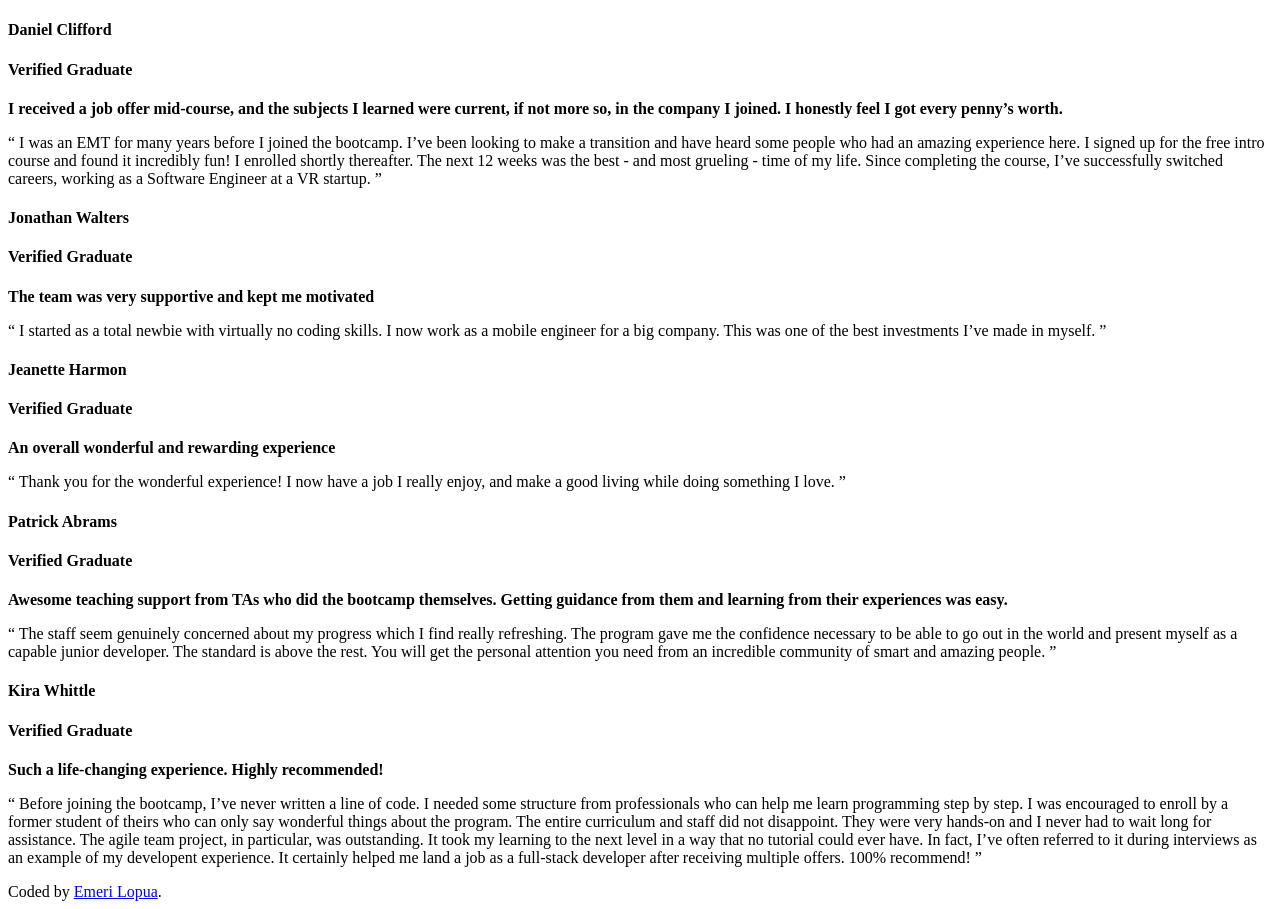
==== testimonials-grid-section-main/index.html @ c03eb368 "Foundational Skeleton" ====
<!DOCTYPE html>
<html lang="en">
<head>
  <meta charset="UTF-8">
  <meta name="viewport" content="width=device-width, initial-scale=1.0"> <!-- displays site properly based on user's device -->
  <link rel="preconnect" href="https://fonts.googleapis.com">
<link rel="preconnect" href="https://fonts.gstatic.com" crossorigin>
<link href="https://fonts.googleapis.com/css2?family=Barlow+Semi+Condensed:ital,wght@0,100;0,200;0,300;0,400;0,500;0,600;0,700;0,800;0,900;1,100;1,200;1,300;1,400;1,500;1,600;1,700;1,800;1,900&display=swap" rel="stylesheet">
  
  <link rel="stylesheet" href="style.css">
  
  <title>Testimonial_Grid_Solution</title>

 
</head>
<body>
  <div class="container">
  <div class="card1">  
    <h4 class="daniel">Daniel Clifford</h4>
    <h4>Verified Graduate</h4>

  <p> <strong>I received a job offer mid-course, and the subjects I learned were current, if not more so, 
  in the company I joined. I honestly feel I got every penny’s worth.</strong></p>

  <p>“ I was an EMT for many years before I joined the bootcamp. I’ve been looking to make a 
  transition and have heard some people who had an amazing experience here. I signed up 
  for the free intro course and found it incredibly fun! I enrolled shortly thereafter. 
  The next 12 weeks was the best - and most grueling - time of my life. Since completing 
  the course, I’ve successfully switched careers, working as a Software Engineer at a VR startup. ”</p>
   </div>

  <div class="card2">

    <h4 class="walter">Jonathan Walters</h4>
    <h4> Verified Graduate</h4>
    <p><strong>The team was very supportive and kept me motivated</strong></p>
    <p>  “ I started as a total newbie with virtually no coding skills. I now work as a mobile engineer 
  for a big company. This was one of the best investments I’ve made in myself. ”</p>
  </div>
  
 
<div class="card3">
  <h4 class="harmon"> Jeanette Harmon</h4>
  <h4> Verified Graduate</h4>
  <p><strong> An overall wonderful and rewarding experience</strong></p>
  <p>  “ Thank you for the wonderful experience! I now have a job I really enjoy, and make a good living 
  while doing something I love. ”</p>
</div>
  
<div class="card4">
  <h4 class="abrams"> Patrick Abrams</h4>
  <h4> Verified Graduate</h4>
  <p><strong>  Awesome teaching support from TAs who did the bootcamp themselves. Getting guidance from them and 
  learning from their experiences was easy.</strong></p>
  <p>  “ The staff seem genuinely concerned about my progress which I find really refreshing. The program 
  gave me the confidence necessary to be able to go out in the world and present myself as a capable 
  junior developer. The standard is above the rest. You will get the personal attention you need from 
  an incredible community of smart and amazing people. ”</p>
</div>


 <div class="card5">
  <h4 class="kira"> Kira Whittle</h4>
  <h4> Verified Graduate</h4>
  <p><strong>Such a life-changing experience. Highly recommended!</strong></p>
  <p> “ Before joining the bootcamp, I’ve never written a line of code. I needed some structure from 
  professionals who can help me learn programming step by step. I was encouraged to enroll by a former 
  student of theirs who can only say wonderful things about the program. The entire curriculum and staff 
  did not disappoint. They were very hands-on and I never had to wait long for assistance. The agile team 
  project, in particular, was outstanding. It took my learning to the next level in a way that no tutorial 
  could ever have. In fact, I’ve often referred to it during interviews as an example of my developent 
  experience. It certainly helped me land a job as a full-stack developer after receiving multiple offers. 
  100% recommend! ”</p>
 </div>
  </div>
  <div class="attribution">
    Coded by <a href="#">Emeri Lopua</a>.
  </div>
</body>
</html>
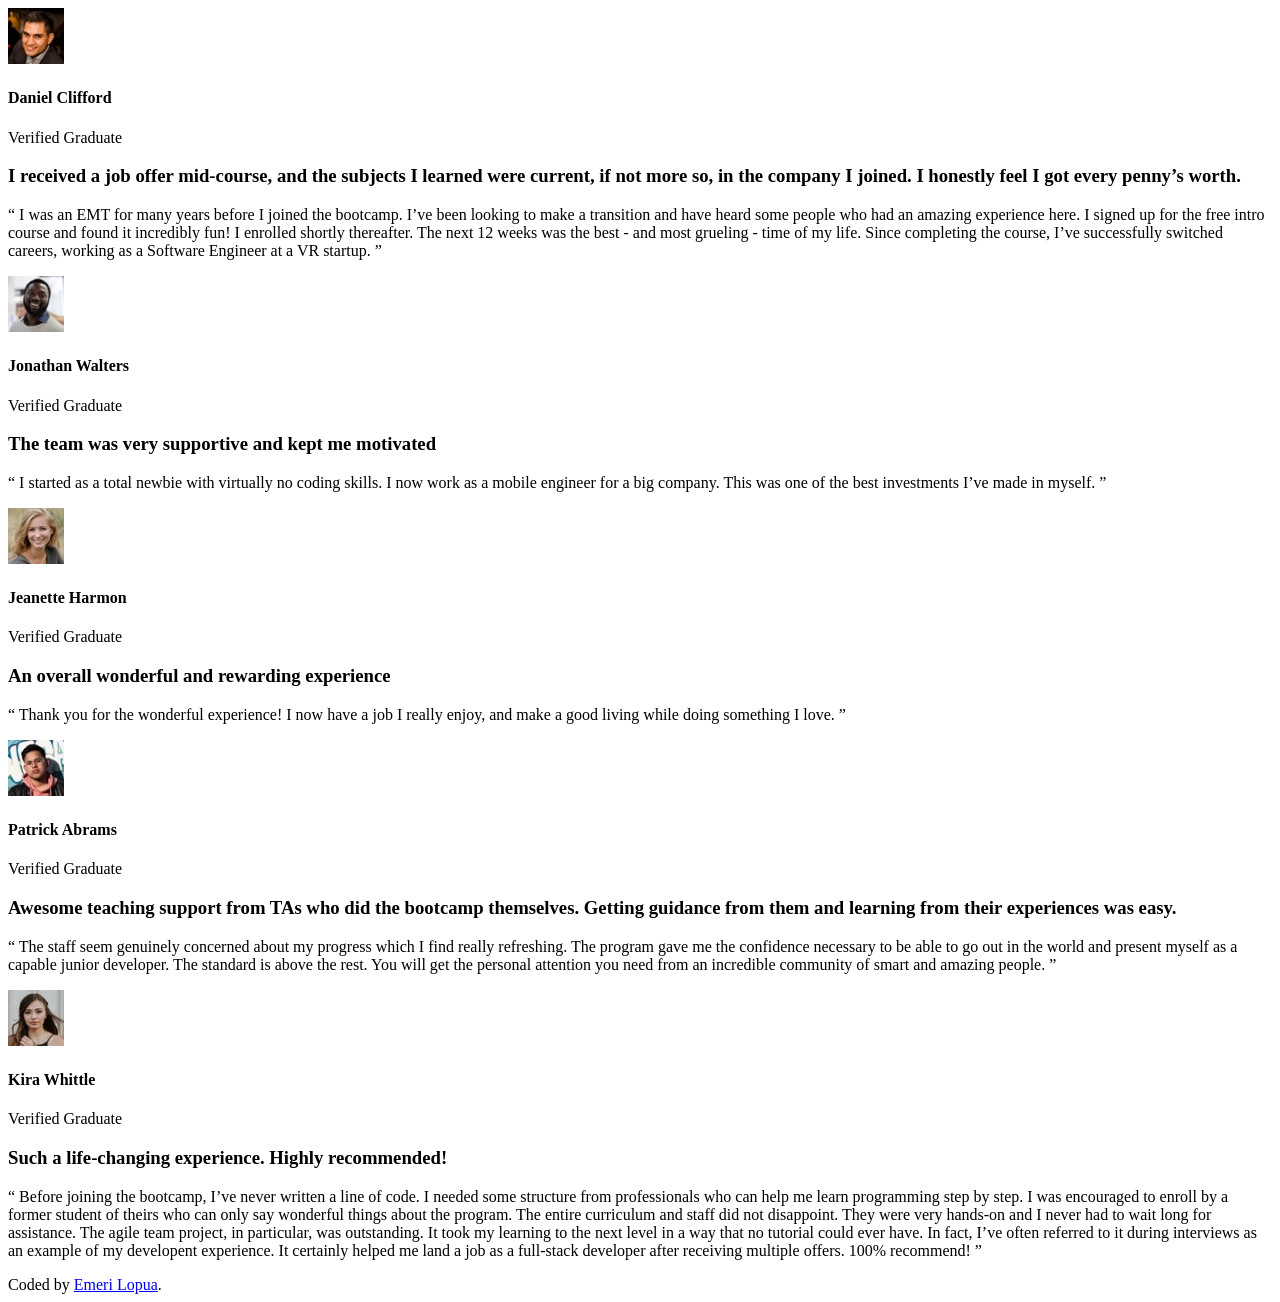
==== commit 86b733e6: "Optimizing my HTML Structure" ====
--- a/testimonials-grid-section-main/index.html
+++ b/testimonials-grid-section-main/index.html
@@ -15,14 +15,17 @@
 </head>
 <body>
   <div class="container">
-  <div class="card1">  
-    <h4 class="daniel">Daniel Clifford</h4>
-    <h4>Verified Graduate</h4>
+  <div class="card1">
+    <div class="profile"> 
+      <img src="images/image-daniel.jpg" alt="Daniel">
+    <h4>Daniel Clifford</h4>
+    <p>Verified Graduate</p>
+  </div>  
 
-  <p> <strong>I received a job offer mid-course, and the subjects I learned were current, if not more so, 
-  in the company I joined. I honestly feel I got every penny’s worth.</strong></p>
+  <h3 class="title">I received a job offer mid-course, and the subjects I learned were current, if not more so, 
+  in the company I joined. I honestly feel I got every penny’s worth.</h3>
 
-  <p>“ I was an EMT for many years before I joined the bootcamp. I’ve been looking to make a 
+  <p class="quote">“ I was an EMT for many years before I joined the bootcamp. I’ve been looking to make a 
   transition and have heard some people who had an amazing experience here. I signed up 
   for the free intro course and found it incredibly fun! I enrolled shortly thereafter. 
   The next 12 weeks was the best - and most grueling - time of my life. Since completing 
@@ -30,29 +33,41 @@
    </div>
 
   <div class="card2">
+    <div class="profile">
+      <img src="images/image-jonathan.jpg" alt="Jonathan">
+    <h4>Jonathan Walters</h4>
+    <p> Verified Graduate</p>
+    </div>
 
-    <h4 class="walter">Jonathan Walters</h4>
-    <h4> Verified Graduate</h4>
-    <p><strong>The team was very supportive and kept me motivated</strong></p>
-    <p>  “ I started as a total newbie with virtually no coding skills. I now work as a mobile engineer 
+    <h3 class="title">The team was very supportive and kept me motivated</h3>
+    <p class="quote">  “ I started as a total newbie with virtually no coding skills. I now work as a mobile engineer 
   for a big company. This was one of the best investments I’ve made in myself. ”</p>
   </div>
   
  
 <div class="card3">
-  <h4 class="harmon"> Jeanette Harmon</h4>
-  <h4> Verified Graduate</h4>
-  <p><strong> An overall wonderful and rewarding experience</strong></p>
-  <p>  “ Thank you for the wonderful experience! I now have a job I really enjoy, and make a good living 
+  
+  <div class="profile">
+  <img src="images/image-jeanette.jpg" alt="Jeanette">
+  <h4> Jeanette Harmon</h4>
+  <p> Verified Graduate</p>
+  </div>
+
+  <h3 class="title">An overall wonderful and rewarding experience</h3>
+  <p class="quote">  “ Thank you for the wonderful experience! I now have a job I really enjoy, and make a good living 
   while doing something I love. ”</p>
 </div>
   
 <div class="card4">
-  <h4 class="abrams"> Patrick Abrams</h4>
-  <h4> Verified Graduate</h4>
-  <p><strong>  Awesome teaching support from TAs who did the bootcamp themselves. Getting guidance from them and 
-  learning from their experiences was easy.</strong></p>
-  <p>  “ The staff seem genuinely concerned about my progress which I find really refreshing. The program 
+  <div class="profile">
+    <img src="images/image-patrick.jpg" alt="Patrick">
+     <h4> Patrick Abrams</h4>
+     <p> Verified Graduate</p>
+  </div>
+ 
+  <h3 class="title">Awesome teaching support from TAs who did the bootcamp themselves. Getting guidance from them and 
+  learning from their experiences was easy.</h3>
+  <p class="quote">  “ The staff seem genuinely concerned about my progress which I find really refreshing. The program 
   gave me the confidence necessary to be able to go out in the world and present myself as a capable 
   junior developer. The standard is above the rest. You will get the personal attention you need from 
   an incredible community of smart and amazing people. ”</p>
@@ -60,10 +75,14 @@
 
 
  <div class="card5">
-  <h4 class="kira"> Kira Whittle</h4>
-  <h4> Verified Graduate</h4>
-  <p><strong>Such a life-changing experience. Highly recommended!</strong></p>
-  <p> “ Before joining the bootcamp, I’ve never written a line of code. I needed some structure from 
+  <div class="profile">
+  <img src="images/image-kira.jpg" alt="Kira">
+     <h4> Kira Whittle</h4>
+  <p> Verified Graduate</p>
+  </div>
+ 
+ <h3 class="title">Such a life-changing experience. Highly recommended!</h3>
+  <p class="quote"> “ Before joining the bootcamp, I’ve never written a line of code. I needed some structure from 
   professionals who can help me learn programming step by step. I was encouraged to enroll by a former 
   student of theirs who can only say wonderful things about the program. The entire curriculum and staff 
   did not disappoint. They were very hands-on and I never had to wait long for assistance. The agile team 
@@ -73,8 +92,10 @@
   100% recommend! ”</p>
  </div>
   </div>
+
   <div class="attribution">
     Coded by <a href="#">Emeri Lopua</a>.
   </div>
+
 </body>
 </html>
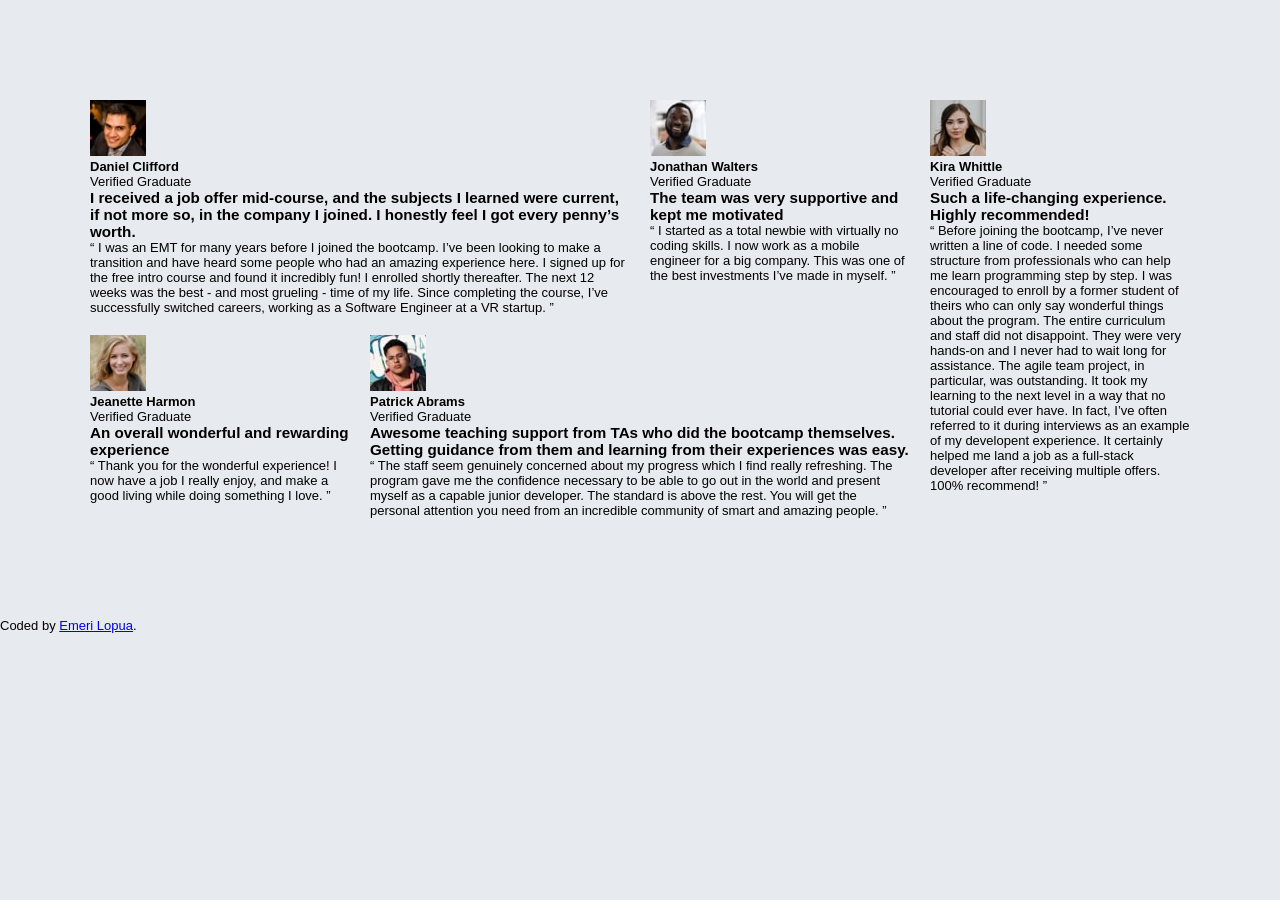
==== commit c8d709e8: "Card Styling 1" ====
--- a/testimonials-grid-section-main/index.html
+++ b/testimonials-grid-section-main/index.html
@@ -15,12 +15,15 @@
 </head>
 <body>
   <div class="container">
-  <div class="card1">
+  <div class="card card--purple">
     <div class="profile"> 
-      <img src="images/image-daniel.jpg" alt="Daniel">
+      <img src="images/image-daniel.jpg" alt="Daniel Clifford">
+
+    <div class="profile-info">
     <h4>Daniel Clifford</h4>
     <p>Verified Graduate</p>
   </div>  
+  </div>
 
   <h3 class="title">I received a job offer mid-course, and the subjects I learned were current, if not more so, 
   in the company I joined. I honestly feel I got every penny’s worth.</h3>
@@ -32,53 +35,30 @@
   the course, I’ve successfully switched careers, working as a Software Engineer at a VR startup. ”</p>
    </div>
 
-  <div class="card2">
+  <div class="card card--grey">
     <div class="profile">
-      <img src="images/image-jonathan.jpg" alt="Jonathan">
+      <img src="images/image-jonathan.jpg" alt="Jonathan Walters">
+
+    <div class="profile-info">
     <h4>Jonathan Walters</h4>
-    <p> Verified Graduate</p>
+    <p>Verified Graduate</p>
+    </div>
     </div>
 
     <h3 class="title">The team was very supportive and kept me motivated</h3>
     <p class="quote">  “ I started as a total newbie with virtually no coding skills. I now work as a mobile engineer 
   for a big company. This was one of the best investments I’ve made in myself. ”</p>
   </div>
-  
- 
-<div class="card3">
-  
-  <div class="profile">
-  <img src="images/image-jeanette.jpg" alt="Jeanette">
-  <h4> Jeanette Harmon</h4>
-  <p> Verified Graduate</p>
-  </div>
-
-  <h3 class="title">An overall wonderful and rewarding experience</h3>
-  <p class="quote">  “ Thank you for the wonderful experience! I now have a job I really enjoy, and make a good living 
-  while doing something I love. ”</p>
-</div>
-  
-<div class="card4">
-  <div class="profile">
-    <img src="images/image-patrick.jpg" alt="Patrick">
-     <h4> Patrick Abrams</h4>
-     <p> Verified Graduate</p>
-  </div>
- 
-  <h3 class="title">Awesome teaching support from TAs who did the bootcamp themselves. Getting guidance from them and 
-  learning from their experiences was easy.</h3>
-  <p class="quote">  “ The staff seem genuinely concerned about my progress which I find really refreshing. The program 
-  gave me the confidence necessary to be able to go out in the world and present myself as a capable 
-  junior developer. The standard is above the rest. You will get the personal attention you need from 
-  an incredible community of smart and amazing people. ”</p>
-</div>
 
 
- <div class="card5">
+   <div class="card card--wheat">
   <div class="profile">
-  <img src="images/image-kira.jpg" alt="Kira">
-     <h4> Kira Whittle</h4>
-  <p> Verified Graduate</p>
+  <img src="images/image-kira.jpg" alt="Kira Whittle">
+
+  <div class="profile-info">
+     <h4>Kira Whittle</h4>
+  <p>Verified Graduate</p>
+  </div>
   </div>
  
  <h3 class="title">Such a life-changing experience. Highly recommended!</h3>
@@ -91,7 +71,48 @@
   experience. It certainly helped me land a job as a full-stack developer after receiving multiple offers. 
   100% recommend! ”</p>
  </div>
+  
+  
+ 
+<div class="card card--white">
+  
+  <div class="profile">
+  <img src="images/image-jeanette.jpg" alt="Jeanette Harmon">
+
+  <div class="profile-info">
+  <h4>Jeanette Harmon</h4>
+  <p>Verified Graduate</p>
   </div>
+  </div>
+
+  <h3 class="title">An overall wonderful and rewarding experience</h3>
+  <p class="quote">  “ Thank you for the wonderful experience! I now have a job I really enjoy, and make a good living 
+  while doing something I love. ”</p>
+</div>
+  
+<div class="card card--dark">
+  <div class="profile">
+    <img src="images/image-patrick.jpg" alt="Patrick Abrams">
+
+    <div class="profile-info">
+     <h4>Patrick Abrams</h4>
+     <p>Verified Graduate</p>
+     </div>
+     </div>
+
+ 
+  <h3 class="title">Awesome teaching support from TAs who did the bootcamp themselves. Getting guidance from them and 
+  learning from their experiences was easy.</h3>
+  <p class="quote">  “ The staff seem genuinely concerned about my progress which I find really refreshing. The program 
+  gave me the confidence necessary to be able to go out in the world and present myself as a capable 
+  junior developer. The standard is above the rest. You will get the personal attention you need from 
+  an incredible community of smart and amazing people. ”</p>
+</div>
+
+  </div>
+
+
+
 
   <div class="attribution">
     Coded by <a href="#">Emeri Lopua</a>.
--- a/testimonials-grid-section-main/style.css
+++ b/testimonials-grid-section-main/style.css
@@ -0,0 +1,33 @@
+*{
+    margin: 0;
+    padding: 0;
+    box-sizing: border-box;
+}
+
+body{
+    font-family:"Barlow Semi Condensed", sans-serif;
+    background-color: hsl(214, 17%, 92%);
+    font-size: 13px;
+}
+
+.container{
+    display: grid;
+    grid-template-columns: repeat(4,1fr);
+    gap: 20px;
+    max-width: 1100px;
+    margin: 100px auto;
+}
+
+.card--purple{
+     grid-column: span 2;
+
+}
+
+.card--wheat{
+    grid-row: span 2;
+}
+
+.card--dark{
+    grid-column: span 2;
+}
+
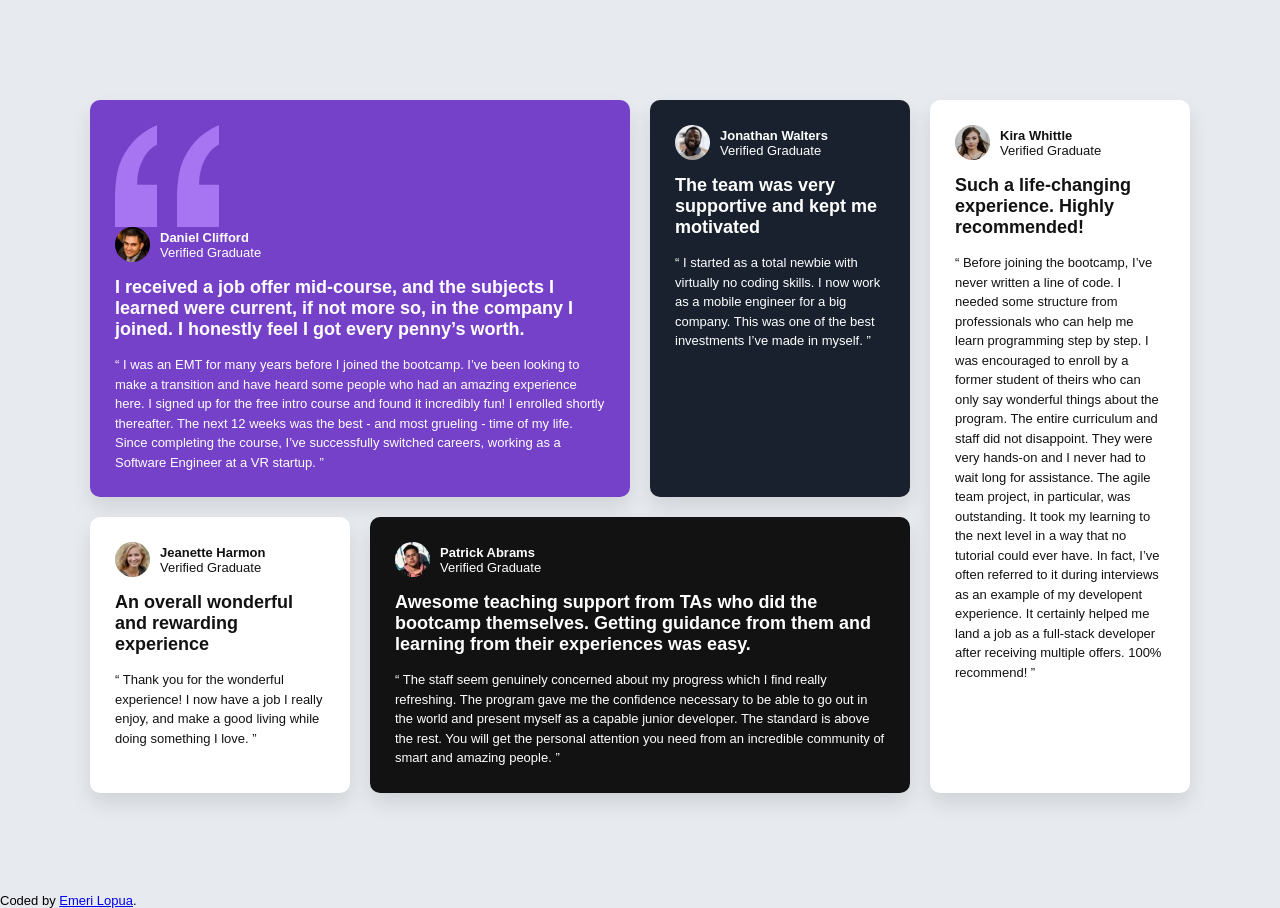
==== commit f96a8548: "Styling" ====
--- a/testimonials-grid-section-main/index.html
+++ b/testimonials-grid-section-main/index.html
@@ -16,6 +16,10 @@
 <body>
   <div class="container">
   <div class="card card--purple">
+    <div class="quotation">
+      <img src="images/bg-pattern-quotation.svg" alt="quotation marks">
+    </div>
+    
     <div class="profile"> 
       <img src="images/image-daniel.jpg" alt="Daniel Clifford">
 
--- a/testimonials-grid-section-main/style.css
+++ b/testimonials-grid-section-main/style.css
@@ -18,16 +18,61 @@
     margin: 100px auto;
 }
 
+.card{
+    padding: 25px;
+    border-radius: 10px;
+    color: hsl(0, 0%, 100%);
+    box-shadow: 0 10px 20px rgba(0,0,0,0.1);;
+}
+
 .card--purple{
      grid-column: span 2;
+     background-color: hsl(263, 55%, 52%);
 
 }
 
+.card--grey{
+    background-color: hsl(219, 29%, 14%);
+}
 .card--wheat{
     grid-row: span 2;
+    background-color: hsl(0, 0%, 100%);
+    color:hsl(0, 0%, 7%); ;
 }
 
 .card--dark{
     grid-column: span 2;
+    background-color: hsl(0, 0%, 7%);
 }
 
+.card--white{
+    background-color: hsl(0, 0%, 100%);;
+    color: hsl(0, 0%, 7%);;
+}
+
+.profile{
+    display: flex;
+    align-items: center;
+    gap: 10px;
+}
+
+.profile img{
+    width: 35px;
+    border-radius: 50%;
+}
+
+.title{
+    margin: 15px 0;
+    font-size: 18px;
+
+}
+
+.quote{
+    opacity: 1;
+    line-height: 1.5;
+}
+
+.quotation{
+    display: flex;
+    align-items: center;
+}
